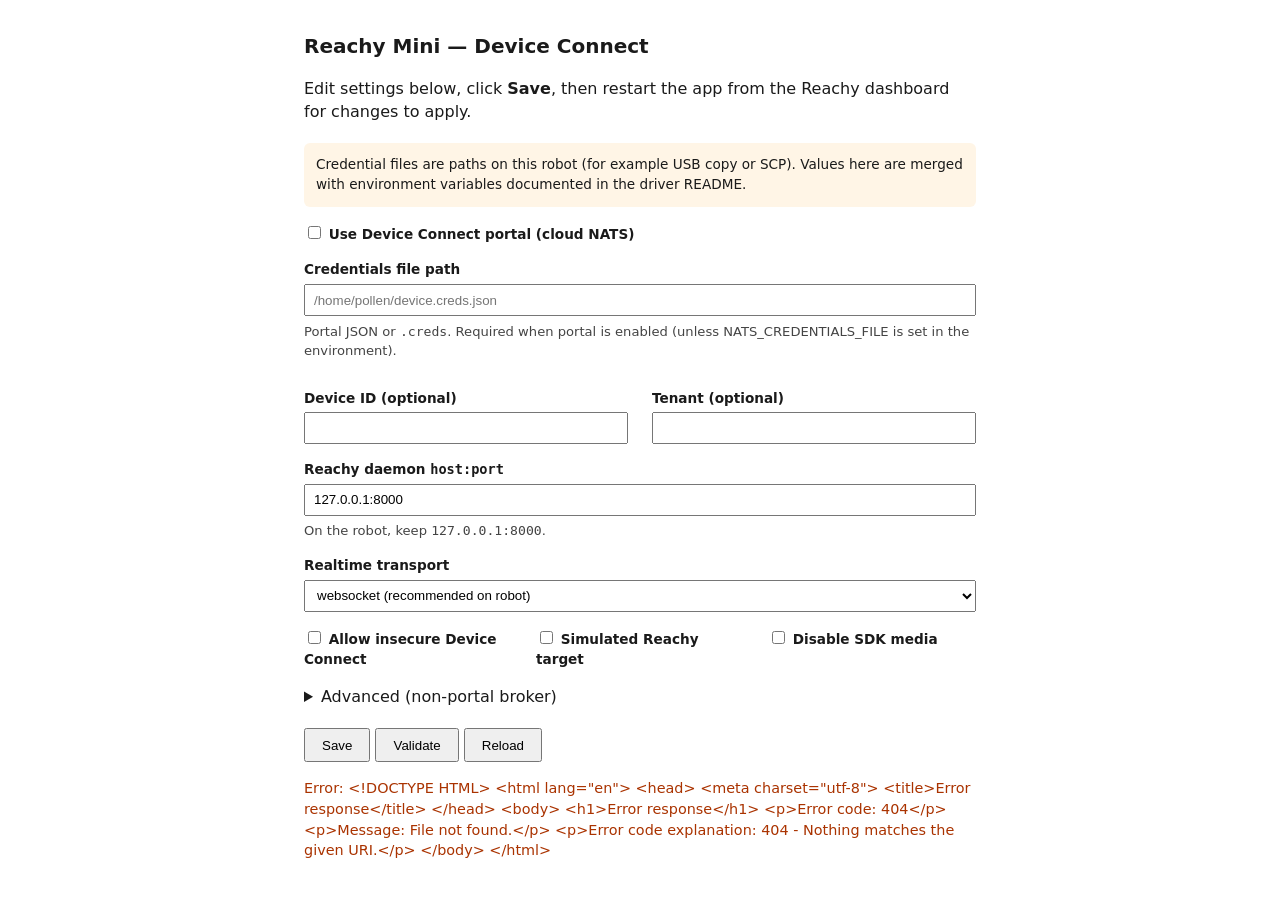
==== src/reachy_mini_driver/static/index.html @ b9cda28c "Initial Commit Signed-off-by: Eric Van Hensbergen <ericvh@gmail.com>" ====
<!DOCTYPE html>
<html lang="en">
<head>
  <meta charset="utf-8" />
  <meta name="viewport" content="width=device-width, initial-scale=1" />
  <title>Device Connect Driver</title>
  <style>
    :root { font-family: system-ui, sans-serif; color: #1a1a1a; }
    body { max-width: 42rem; margin: 2rem auto; padding: 0 1rem; line-height: 1.45; }
    h1 { font-size: 1.25rem; }
    label { display: block; font-size: 0.85rem; font-weight: 600; margin-top: 1rem; }
    input[type="text"], select { width: 100%; box-sizing: border-box; padding: 0.4rem 0.5rem; margin-top: 0.25rem; }
    .row { display: flex; gap: 1.5rem; flex-wrap: wrap; }
    .row label { flex: 1 1 12rem; }
    button { margin-top: 1.25rem; padding: 0.45rem 1rem; cursor: pointer; }
    #status { margin-top: 1rem; font-size: 0.9rem; }
    .hint { font-size: 0.82rem; color: #444; margin-top: 0.35rem; }
    .warn { margin-top: 1.25rem; padding: 0.75rem; background: #fff5e6; border-radius: 6px; font-size: 0.85rem; }
  </style>
</head>
<body>
  <h1>Reachy Mini — Device Connect</h1>
  <p>Edit settings below, click <strong>Save</strong>, then restart the app from the Reachy dashboard for changes to apply.</p>
  <div class="warn">
    Credential files are paths on this robot (for example USB copy or SCP). Values here are merged with environment variables documented in the driver README.
  </div>

  <form id="f">
    <label><input type="checkbox" id="use_portal" /> Use Device Connect portal (cloud NATS)</label>

    <label for="nats_credentials_file">Credentials file path</label>
    <input type="text" id="nats_credentials_file" placeholder="/home/pollen/device.creds.json" autocomplete="off" />
    <p class="hint">Portal JSON or <code>.creds</code>. Required when portal is enabled (unless NATS_CREDENTIALS_FILE is set in the environment).</p>

    <div class="row">
      <label>Device ID (optional)<input type="text" id="device_id" /></label>
      <label>Tenant (optional)<input type="text" id="tenant" /></label>
    </div>

    <label for="reachy_target">Reachy daemon <code>host:port</code></label>
    <input type="text" id="reachy_target" value="127.0.0.1:8000" />
    <p class="hint">On the robot, keep <code>127.0.0.1:8000</code>.</p>

    <label for="transport_mode">Realtime transport</label>
    <select id="transport_mode">
      <option value="websocket">websocket (recommended on robot)</option>
      <option value="auto">auto</option>
      <option value="zenoh">zenoh</option>
      <option value="http">http</option>
    </select>

    <div class="row">
      <label><input type="checkbox" id="allow_insecure" /> Allow insecure Device Connect</label>
      <label><input type="checkbox" id="simulate" /> Simulated Reachy target</label>
      <label><input type="checkbox" id="no_media" /> Disable SDK media</label>
    </div>

    <details>
      <summary style="margin-top:1rem;cursor:pointer">Advanced (non‑portal broker)</summary>
      <label for="messaging_backend">Messaging backend</label>
      <input type="text" id="messaging_backend" placeholder="nats or zenoh — leave blank for default / portal" />

      <label for="messaging_urls">Messaging URLs (comma-separated)</label>
      <input type="text" id="messaging_urls" placeholder="nats://127.0.0.1:4222" />

      <label for="discovery_mode">Discovery mode</label>
      <input type="text" id="discovery_mode" placeholder="d2d, infra …" />

      <label for="portal_credentials_dir">Portal credentials directory (auto-discover)</label>
      <input type="text" id="portal_credentials_dir" />

      <label for="portal_credentials_glob">Portal credentials glob</label>
      <input type="text" id="portal_credentials_glob" />

      <div class="row">
        <label>MHP rig<input type="text" id="mhp_rig" /></label>
        <label>NATS subject prefix<input type="text" id="reachy_prefix" /></label>
      </div>
    </details>

    <button type="submit">Save</button>
    <button type="button" id="validateBtn">Validate</button>
    <button type="button" id="reloadBtn">Reload</button>
  </form>

  <p id="status"></p>

  <script>
    const fields = ["use_portal","nats_credentials_file","device_id","tenant","reachy_target","transport_mode",
      "allow_insecure","simulate","no_media","messaging_backend","messaging_urls","discovery_mode",
      "portal_credentials_dir","portal_credentials_glob","mhp_rig","reachy_prefix"];

    function setStatus(msg, ok) {
      const el = document.getElementById("status");
      el.textContent = msg;
      el.style.color = ok ? "#0a7a2d" : "#a30";
    }

    function formToBody() {
      const body = {};
      for (const id of fields) {
        const el = document.getElementById(id);
        if (!el) continue;
        if (el.type === "checkbox") body[id] = el.checked;
        else body[id] = el.value;
      }
      return body;
    }

    function fill(d) {
      for (const id of fields) {
        const el = document.getElementById(id);
        if (!el) continue;
        if (el.type === "checkbox") el.checked = !!d[id];
        else el.value = d[id] ?? "";
      }
    }

    async function load() {
      const r = await fetch("/api/settings");
      if (!r.ok) throw new Error(await r.text());
      fill(await r.json());
      setStatus("Loaded settings.", true);
    }

    document.getElementById("f").onsubmit = async (e) => {
      e.preventDefault();
      const body = formToBody();
      const r = await fetch("/api/settings", {
        method: "PUT",
        headers: {"Content-Type": "application/json"},
        body: JSON.stringify(body),
      });
      if (!r.ok) { setStatus(await r.text(), false); return; }
      const j = await r.json();
      fill(j.settings);
      setStatus("Saved. Restart the app from the Reachy dashboard to apply.", true);
    };

    document.getElementById("validateBtn").onclick = async () => {
      const r = await fetch("/api/validate", {
        method: "POST",
        headers: {"Content-Type": "application/json"},
        body: JSON.stringify(formToBody()),
      });
      const j = await r.json();
      setStatus(j.ok ? "Validation OK." : ("Invalid: " + j.error), j.ok);
    };

    document.getElementById("reloadBtn").onclick = () => load().catch(err => setStatus(String(err), false));
    load().catch(err => setStatus(String(err), false));
  </script>
</body>
</html>
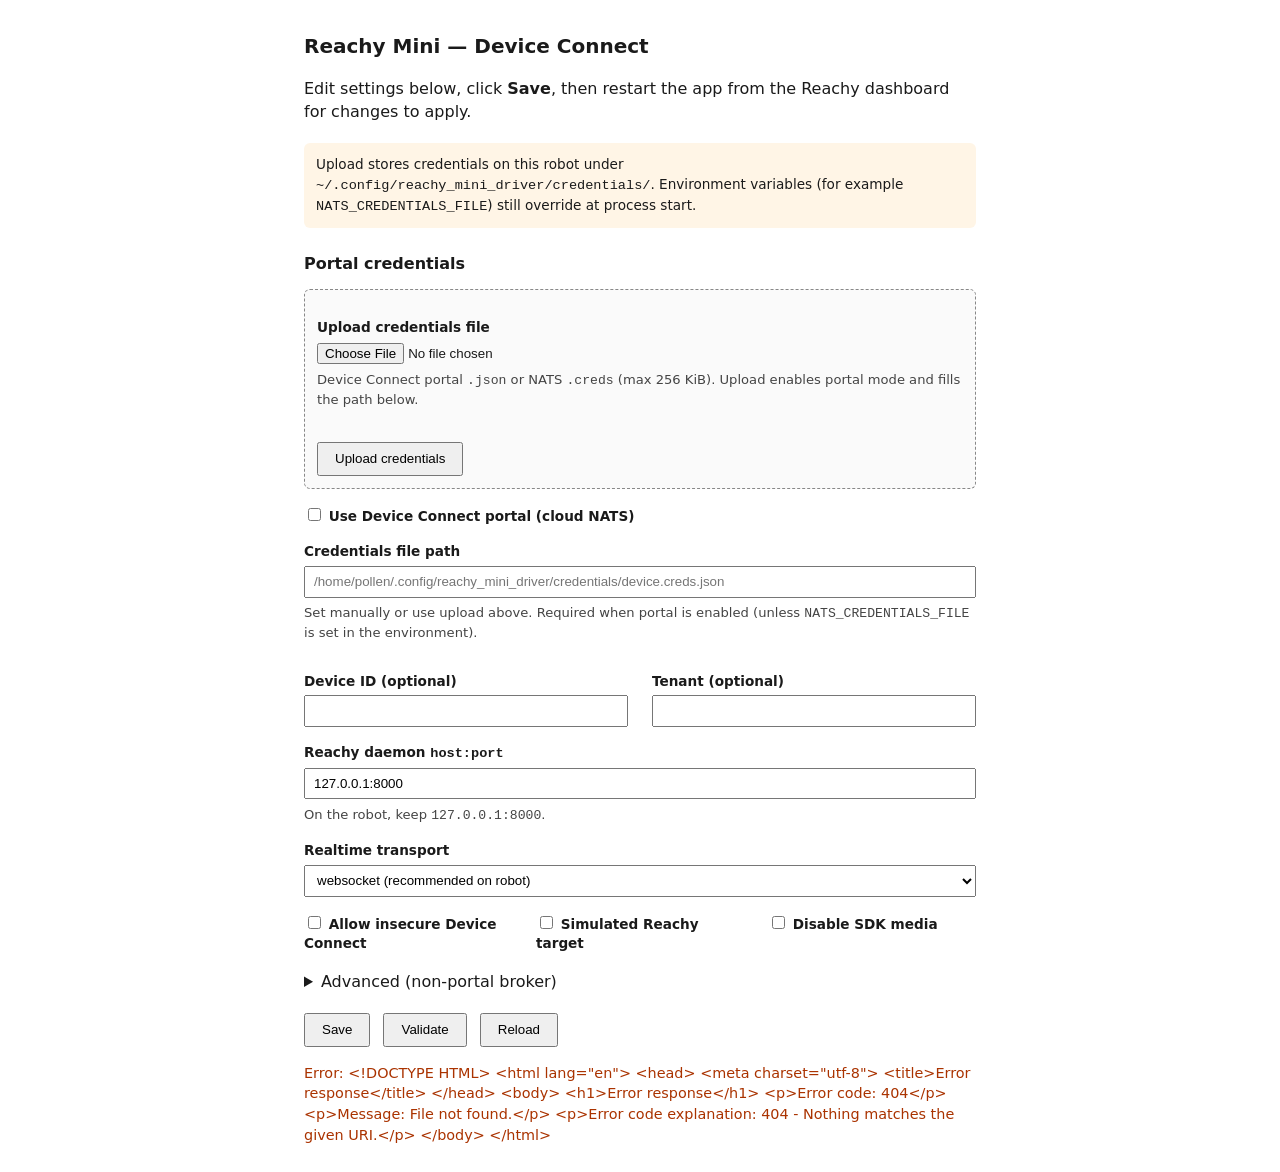
==== commit 075d2f97: "Add portal credentials upload and rename HF Space folder. Let operators upload .json/.creds on the s" ====
--- a/src/reachy_mini_driver/static/index.html
+++ b/src/reachy_mini_driver/static/index.html
@@ -8,29 +8,41 @@
     :root { font-family: system-ui, sans-serif; color: #1a1a1a; }
     body { max-width: 42rem; margin: 2rem auto; padding: 0 1rem; line-height: 1.45; }
     h1 { font-size: 1.25rem; }
+    h2 { font-size: 1rem; margin-top: 1.5rem; }
     label { display: block; font-size: 0.85rem; font-weight: 600; margin-top: 1rem; }
     input[type="text"], select { width: 100%; box-sizing: border-box; padding: 0.4rem 0.5rem; margin-top: 0.25rem; }
     .row { display: flex; gap: 1.5rem; flex-wrap: wrap; }
     .row label { flex: 1 1 12rem; }
-    button { margin-top: 1.25rem; padding: 0.45rem 1rem; cursor: pointer; }
+    button { margin-top: 1.25rem; margin-right: 0.5rem; padding: 0.45rem 1rem; cursor: pointer; }
     #status { margin-top: 1rem; font-size: 0.9rem; }
     .hint { font-size: 0.82rem; color: #444; margin-top: 0.35rem; }
     .warn { margin-top: 1.25rem; padding: 0.75rem; background: #fff5e6; border-radius: 6px; font-size: 0.85rem; }
+    .upload-box { margin-top: 0.5rem; padding: 0.75rem; border: 1px dashed #888; border-radius: 6px; background: #fafafa; }
+    .upload-box input[type="file"] { margin-top: 0.35rem; max-width: 100%; }
   </style>
 </head>
 <body>
   <h1>Reachy Mini — Device Connect</h1>
   <p>Edit settings below, click <strong>Save</strong>, then restart the app from the Reachy dashboard for changes to apply.</p>
   <div class="warn">
-    Credential files are paths on this robot (for example USB copy or SCP). Values here are merged with environment variables documented in the driver README.
+    Upload stores credentials on this robot under <code>~/.config/reachy_mini_driver/credentials/</code>.
+    Environment variables (for example <code>NATS_CREDENTIALS_FILE</code>) still override at process start.
+  </div>
+
+  <h2>Portal credentials</h2>
+  <div class="upload-box">
+    <label for="credentials_file">Upload credentials file</label>
+    <input type="file" id="credentials_file" accept=".json,.creds,application/json" />
+    <p class="hint">Device Connect portal <code>.json</code> or NATS <code>.creds</code> (max 256 KiB). Upload enables portal mode and fills the path below.</p>
+    <button type="button" id="uploadBtn">Upload credentials</button>
   </div>
 
   <form id="f">
     <label><input type="checkbox" id="use_portal" /> Use Device Connect portal (cloud NATS)</label>
 
     <label for="nats_credentials_file">Credentials file path</label>
-    <input type="text" id="nats_credentials_file" placeholder="/home/pollen/device.creds.json" autocomplete="off" />
-    <p class="hint">Portal JSON or <code>.creds</code>. Required when portal is enabled (unless NATS_CREDENTIALS_FILE is set in the environment).</p>
+    <input type="text" id="nats_credentials_file" placeholder="/home/pollen/.config/reachy_mini_driver/credentials/device.creds.json" autocomplete="off" />
+    <p class="hint">Set manually or use upload above. Required when portal is enabled (unless <code>NATS_CREDENTIALS_FILE</code> is set in the environment).</p>
 
     <div class="row">
       <label>Device ID (optional)<input type="text" id="device_id" /></label>
@@ -123,6 +135,30 @@
       setStatus("Loaded settings.", true);
     }
 
+    document.getElementById("uploadBtn").onclick = async () => {
+      const input = document.getElementById("credentials_file");
+      if (!input.files || !input.files.length) {
+        setStatus("Choose a .json or .creds file first.", false);
+        return;
+      }
+      const file = input.files[0];
+      const form = new FormData();
+      form.append("file", file, file.name);
+      const r = await fetch("/api/credentials/upload", { method: "POST", body: form });
+      const j = await r.json();
+      if (!j.ok) {
+        setStatus(j.error || "Upload failed", false);
+        return;
+      }
+      fill(j.settings);
+      let msg = `Uploaded to ${j.path}.`;
+      if (j.device_id) msg += ` device_id=${j.device_id}`;
+      if (j.tenant) msg += ` tenant=${j.tenant}`;
+      msg += " Restart the app from the Reachy dashboard to apply.";
+      setStatus(msg, true);
+      input.value = "";
+    };
+
     document.getElementById("f").onsubmit = async (e) => {
       e.preventDefault();
       const body = formToBody();
